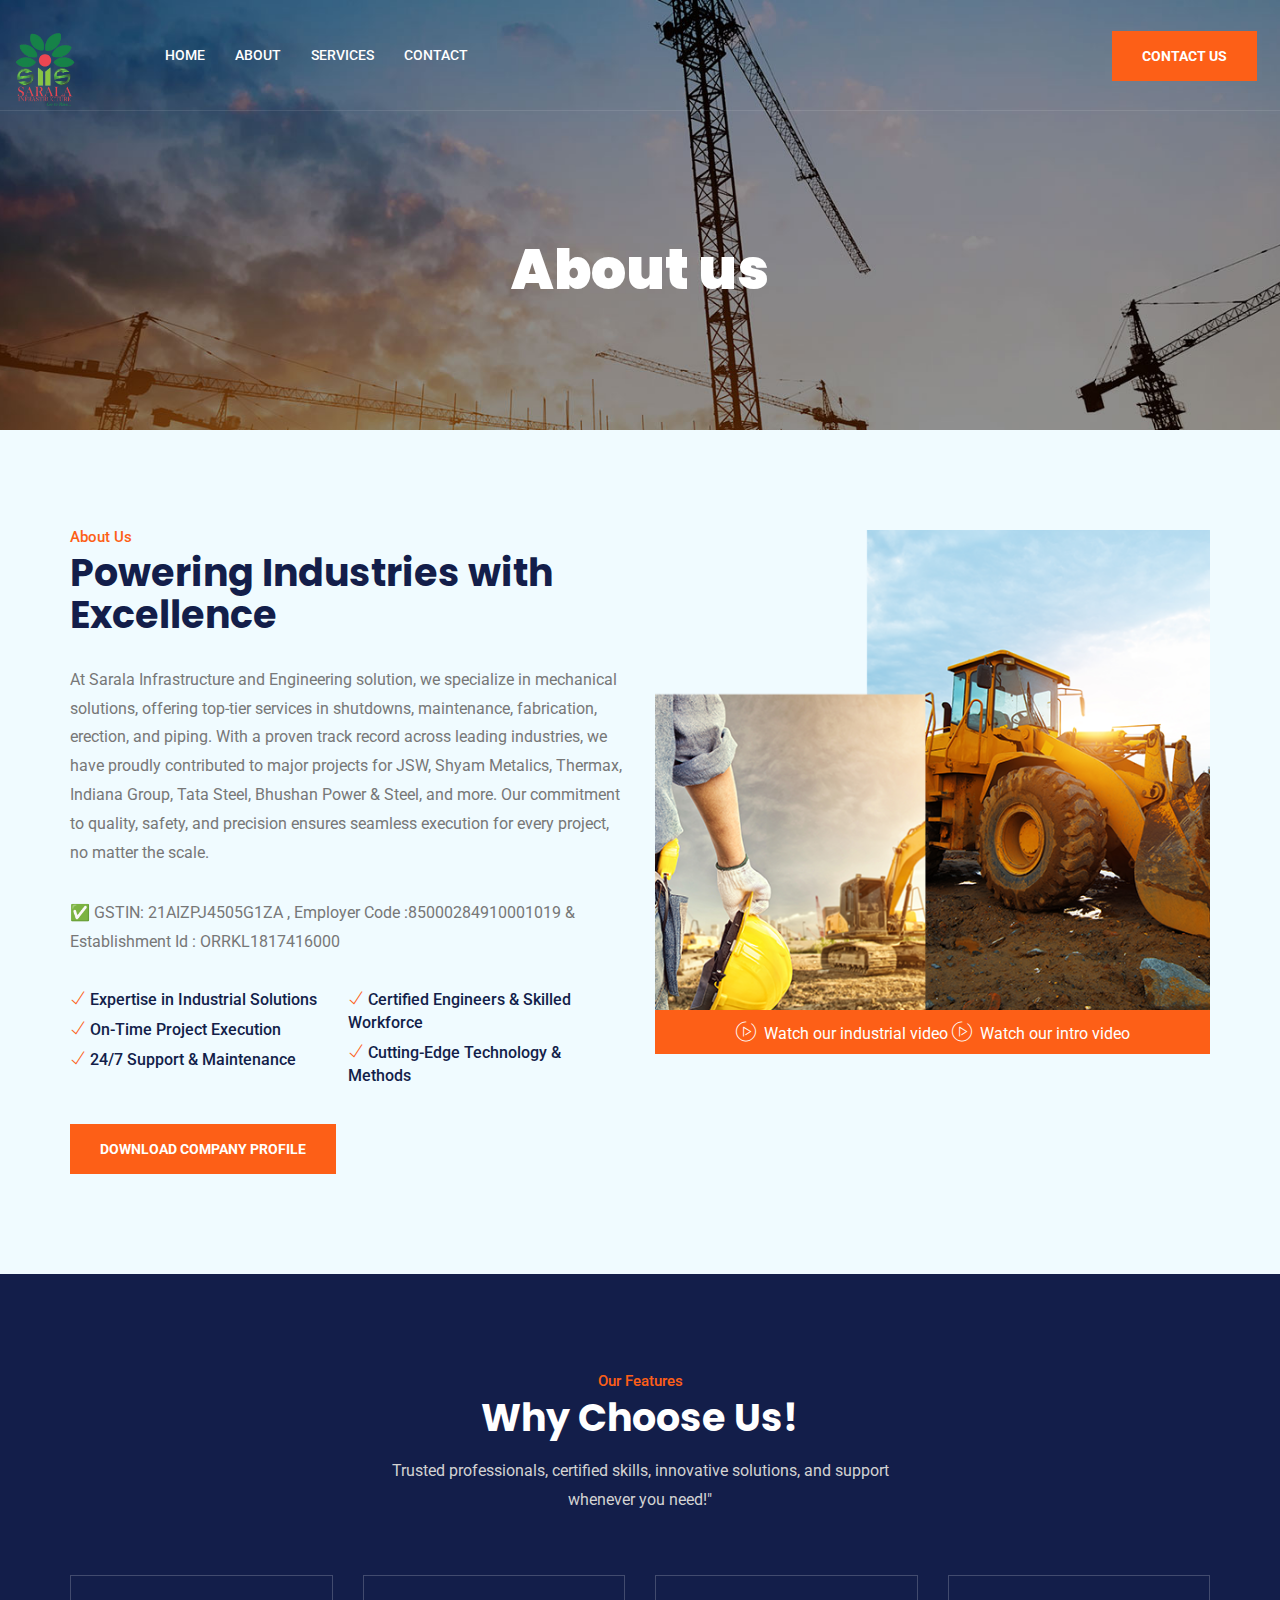
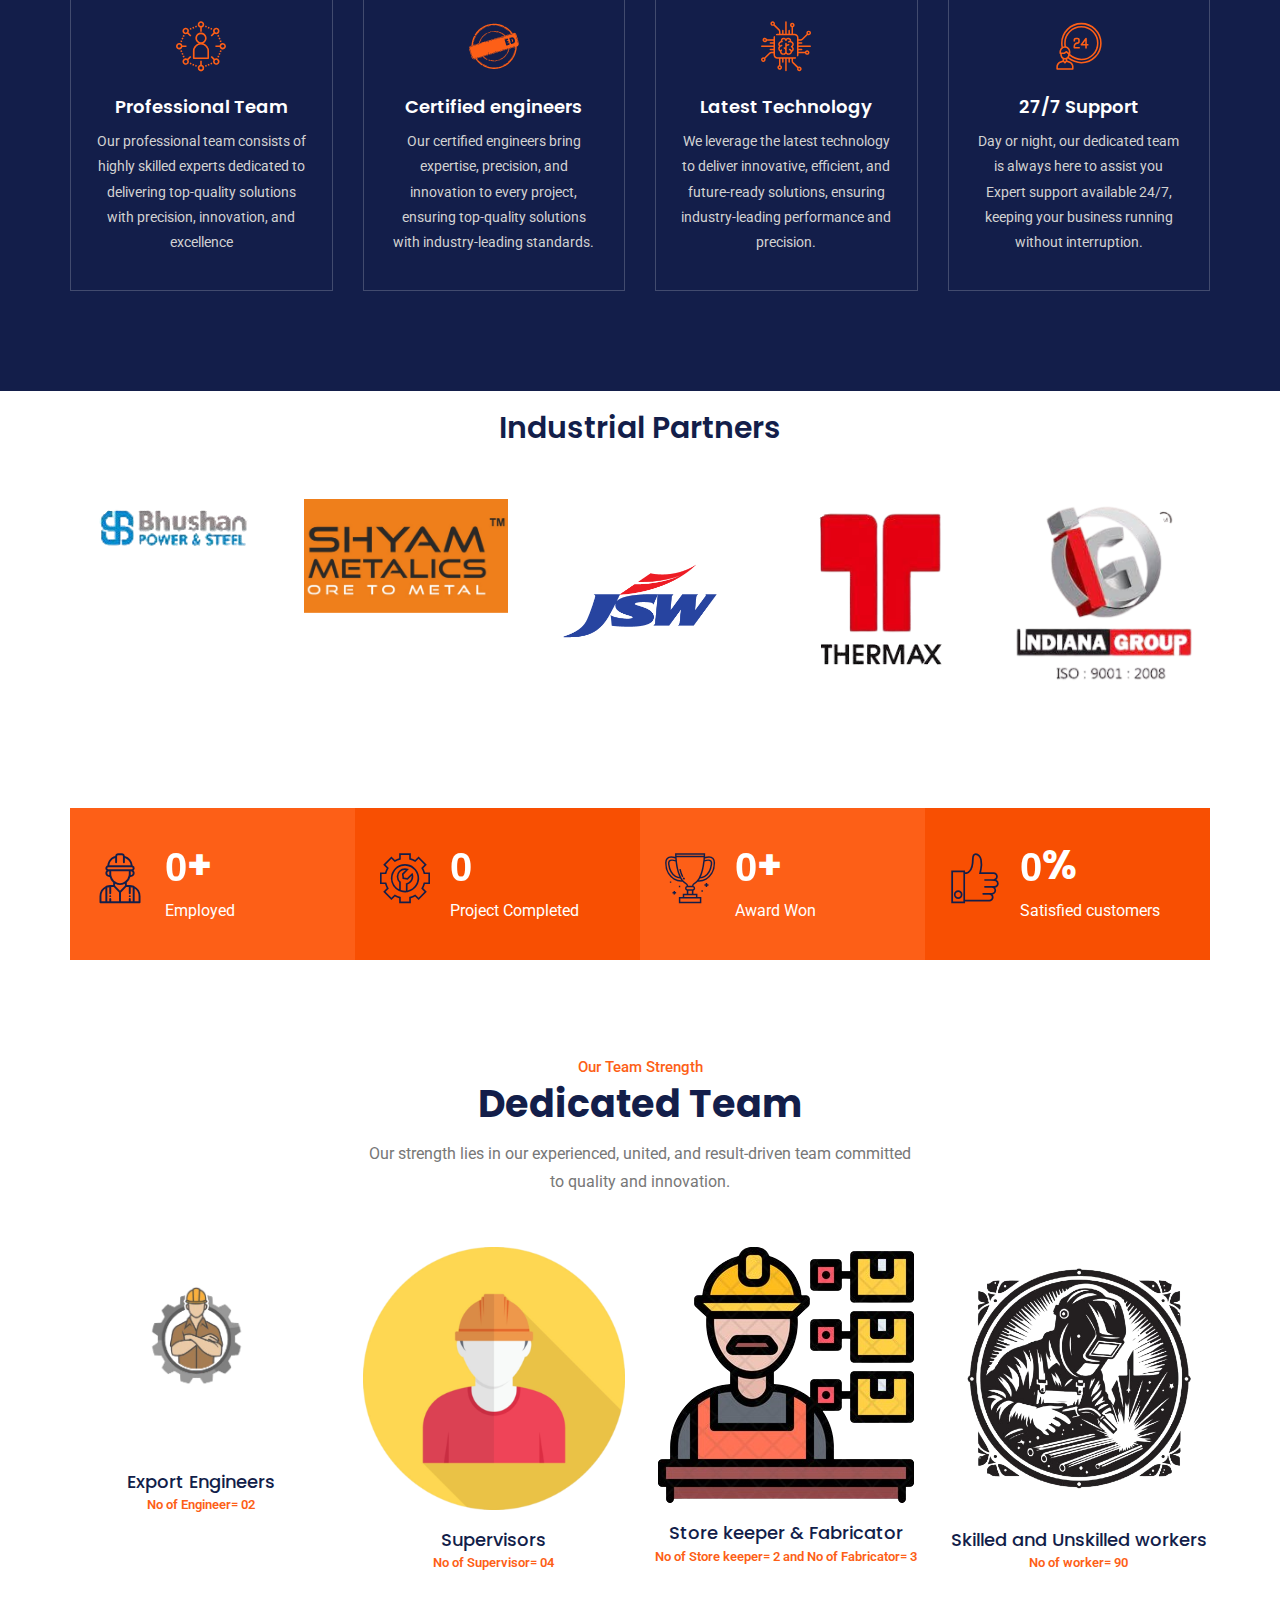
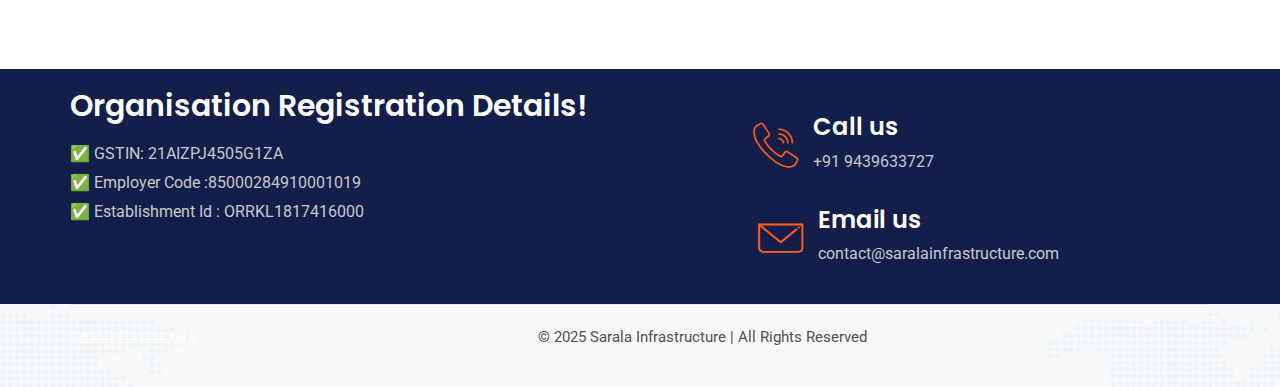
==== about.html @ 4541f968 "Initial commit" ====
<!DOCTYPE html>
<html lang="en">

<!-- dustech/about.html  13 Nov 2019 12:55:21 GMT -->
<head>
    <meta charset="utf-8">
    <meta http-equiv="X-UA-Compatible" content="IE=edge">
    <meta name="viewport" content="width=device-width, initial-scale=1">
    <meta name="author" content="irstheme">

    <title>SARALA INFRASTRUCTURE</title>
    <link rel="icon" type="image/png" href="favicon.png">
    
    <link href="assets/css/themify-icons.css" rel="stylesheet">
    <link href="assets/css/flaticon.css" rel="stylesheet">
    <link href="assets/css/bootstrap.min.css" rel="stylesheet">
    <link href="assets/css/animate.css" rel="stylesheet">
    <link href="assets/css/owl.carousel.css" rel="stylesheet">
    <link href="assets/css/owl.theme.css" rel="stylesheet">
    <link href="assets/css/slick.css" rel="stylesheet">
    <link href="assets/css/slick-theme.css" rel="stylesheet">
    <link href="assets/css/swiper.min.css" rel="stylesheet">
    <link href="assets/css/odometer-theme-default.css" rel="stylesheet">
    <link href="assets/css/owl.transitions.css" rel="stylesheet">
    <link href="assets/css/jquery.fancybox.css" rel="stylesheet">
    <link href="assets/css/style.css" rel="stylesheet">

    <!-- HTML5 shim and Respond.js for IE8 support of HTML5 elements and media queries -->
    <!--[if lt IE 9]>
    <script src="https://oss.maxcdn.com/html5shiv/3.7.3/html5shiv.min.js"></script>
    <script src="https://oss.maxcdn.com/respond/1.4.2/respond.min.js"></script>
    <![endif]-->

</head>

<body>

    <!-- start page-wrapper -->
    <div class="page-wrapper">

        <!-- start preloader -->
        <div class="preloader">
            <div class="loader">
                <div class="gear two">
                    <svg viewbox="0 0 100 100" fill="#131e4a">
                        <path d="M97.6,55.7V44.3l-13.6-2.9c-0.8-3.3-2.1-6.4-3.9-9.3l7.6-11.7l-8-8L67.9,20c-2.9-1.7-6-3.1-9.3-3.9L55.7,2.4H44.3l-2.9,13.6      c-3.3,0.8-6.4,2.1-9.3,3.9l-11.7-7.6l-8,8L20,32.1c-1.7,2.9-3.1,6-3.9,9.3L2.4,44.3v11.4l13.6,2.9c0.8,3.3,2.1,6.4,3.9,9.3      l-7.6,11.7l8,8L32.1,80c2.9,1.7,6,3.1,9.3,3.9l2.9,13.6h11.4l2.9-13.6c3.3-0.8,6.4-2.1,9.3-3.9l11.7,7.6l8-8L80,67.9      c1.7-2.9,3.1-6,3.9-9.3L97.6,55.7z M50,65.6c-8.7,0-15.6-7-15.6-15.6s7-15.6,15.6-15.6s15.6,7,15.6,15.6S58.7,65.6,50,65.6z"></path>
                    </svg>
                </div>
                <div class="gear three">
                    <svg viewbox="0 0 100 100" fill="#fd5f17">
                        <path d="M97.6,55.7V44.3l-13.6-2.9c-0.8-3.3-2.1-6.4-3.9-9.3l7.6-11.7l-8-8L67.9,20c-2.9-1.7-6-3.1-9.3-3.9L55.7,2.4H44.3l-2.9,13.6      c-3.3,0.8-6.4,2.1-9.3,3.9l-11.7-7.6l-8,8L20,32.1c-1.7,2.9-3.1,6-3.9,9.3L2.4,44.3v11.4l13.6,2.9c0.8,3.3,2.1,6.4,3.9,9.3      l-7.6,11.7l8,8L32.1,80c2.9,1.7,6,3.1,9.3,3.9l2.9,13.6h11.4l2.9-13.6c3.3-0.8,6.4-2.1,9.3-3.9l11.7,7.6l8-8L80,67.9      c1.7-2.9,3.1-6,3.9-9.3L97.6,55.7z M50,65.6c-8.7,0-15.6-7-15.6-15.6s7-15.6,15.6-15.6s15.6,7,15.6,15.6S58.7,65.6,50,65.6z"></path>
                    </svg>
                </div>
            </div>
        </div>
        <!-- end preloader -->

        <!-- Start header -->
        <header id="header" class="site-header header-style-1">
            <nav class="navigation navbar navbar-default">
                <div class="container-fluid">
                    <div class="navbar-header">
                        <button type="button" class="open-btn">
                            <span class="sr-only">Toggle navigation</span>
                            <span class="icon-bar"></span>
                            <span class="icon-bar"></span>
                            <span class="icon-bar"></span>
                        </button>
                        <a class="navbar-brand" href="index.html"><img src="assets/images/Logo_saralainfrastructure.png" alt></a>
                    </div>
                    <div id="navbar" class="navbar-collapse collapse navigation-holder">
                        <button class="close-navbar"><i class="ti-close"></i></button>
                        <ul class="nav navbar-nav">
                            <li class="menu-item-has-children">
                                <a href="index.html">Home</a>
                            </li>
                            <li><a href="about.html">About</a></li>
                            
                            <li class="menu-item-has-children">
                                <a href="#">Services</a>
                                <ul class="sub-menu">
                                    <li><a href="mechanical.html">Mechanical equipment work</a></li>
                                    <li><a href="febrication.html">Febrication</a></li>
                                    <li><a href="erection.html">Erection</a></li>
                                    <li><a href="piping.html">Piping</a></li>
                                </ul>
                            </li>
                            <!-- <li class="menu-item-has-children">
                                <a href="#">Projects</a>
                                <ul class="sub-menu">
                                    <li><a href="portfolio.html">Projects</a></li>
                                    <li><a href="portfolio-s2.html">Projects style 2</a></li>
                                    <li><a href="project-single.html">Project single</a></li>
                                </ul>
                            </li> -->
                            
                            <li><a href="contact.html">Contact</a></li>
                        </ul>
                    </div><!-- end of nav-collapse -->

                    <div class="search-contact">
                        <div class="header-search-area">
                            <div class="header-search-form">
                                
                            </div>
                            
                        </div>
                        <div class="contact">
                            
                            <a href="contact.html" class="theme-btn">Contact us</a>
                        </div>
                    </div>
                </div><!-- end of container -->
            </nav>
        </header>
        <!-- end of header -->


        <!-- start page-title -->
        <section class="page-title">
            <div class="container">
                <div class="row">
                    <div class="col col-xs-12">
                        <h2>About us</h2>
                    </div>
                </div> <!-- end row -->
            </div> <!-- end container -->
        </section>        
        <!-- end page-title -->



        <!-- start about-us-section -->
        <section class="about-us-section section-padding">
            <div class="container">
                <div class="row">
                    <div class="col col-md-6">
                        <div class="section-title">
                            <span>About us</span>
                            <h2>Powering Industries with Excellence</h2>
                        </div>
                        <div class="details">
                            <p>At Sarala Infrastructure and Engineering solution, we specialize in mechanical solutions, offering top-tier services in shutdowns, maintenance, fabrication, erection, and piping. With a proven track record across leading industries, we have proudly contributed to major projects for JSW, Shyam Metalics, Thermax, Indiana Group, Tata Steel, Bhushan Power & Steel, and more. Our commitment to quality, safety, and precision ensures seamless execution for every project, no matter the scale.</p>
                            <p> ✅	GSTIN: 21AIZPJ4505G1ZA
                                ,	Employer Code :85000284910001019 
                                & Establishment Id : ORRKL1817416000
                                </p>
                            <div class="clearfix">
                                <ul>
                                    <li><i class="ti-check"></i> Expertise in Industrial Solutions</li>
                                    <li><i class="ti-check"></i> On-Time Project Execution</li>
                                    <li><i class="ti-check"></i> 24/7 Support & Maintenance</li>
                                </ul>
                                <ul>
                                    <li><i class="ti-check"></i> Certified Engineers & Skilled Workforce</li>
                                    <li><i class="ti-check"></i> Cutting-Edge Technology & Methods</li>
                                </ul>
                            </div>
                            <div class="btns">
                                <a href="assets/files/SARALAINFRASTRUCTURE_PROFILE.zip" class="theme-btn" >Download Company Profile</a>
                                
                            </div>
                        </div>
                    </div>
                    <div class="col col-md-6">
                        <div class="right-col">
                            <div class="img-holder">
                                <img src="assets/images/about.png" alt>
                            </div>
                            <div class="video-holder">
                                <a href="https://www.youtube.com/embed/J07qfsPrCec?si=0R9AurSh1DDBNe86" class="hero-video-btn video-btn"  data-type="iframe" tabindex="0"><i class="fi flaticon-play-button"></i>Watch our industrial video</a>
                                <a href="https://www.youtube.com/embed/i6SweLbt9bA?si=vdPCFvDeLWxjLUj_" class="hero-video-btn video-btn"  data-type="iframe" tabindex="0"><i class="fi flaticon-play-button"></i>Watch our intro video</a>  
                            </div>
                        </div>
                    </div>
                </div>
            </div> <!-- end container -->
        </section>
        <!-- end about-us-section -->


        <!-- start why-choose-section -->
        <section class="why-choose-section section-padding">
            <div class="container">
                <div class="row">
                    <div class="col col-lg-6 col-lg-offset-3 col-md-8 col-md-offset-2">
                        <div class="section-title-s3">
                            <span>Our Features</span>
                            <h2>Why Choose Us!</h2>
                            <p>Trusted professionals, certified skills, innovative solutions, and support whenever you need!"</p>
                        </div>
                    </div>
                </div>
                <div class="row">
                    <div class="col col-xs-12">
                        <div class="why-choose-grids clearfix">
                            <div class="grid">
                                <i class="fi flaticon-network-1"></i>
                                <h3>Professional Team</h3>
                                <p>Our professional team consists of highly skilled experts dedicated to delivering top-quality solutions with precision, innovation, and excellence</p>
                            </div>
                            <div class="grid">
                                <i class="fi flaticon-circular-label-with-certified-stamp"></i>
                                <h3>Certified engineers</h3>
                                <p>Our certified engineers bring expertise, precision, and innovation to every project, ensuring top-quality solutions with industry-leading standards.</p>
                            </div>
                            <div class="grid">
                                <i class="fi flaticon-chip"></i>
                                <h3>Latest Technology</h3>
                                <p>We leverage the latest technology to deliver innovative, efficient, and future-ready solutions, ensuring industry-leading performance and precision.</p>
                            </div>
                            <div class="grid">
                                <i class="fi flaticon-24-hours"></i>
                                <h3>27/7 Support</h3>
                                <p>Day or night, our dedicated team is always here to assist you</p>
                                <p>Expert support available 24/7, keeping your business running without interruption.</p>
                            </div>
                        </div>
                    </div>
                </div>
            </div> <!-- end container -->
        </section>
        <!-- end why-choose-section -->


        <!-- start testimonials-section -->
        <!--Developer banshi removed as requirement-->
        <!-- end testimonials-section -->


        <!-- start featured-project-section -->
        <!--Developer banshi removed as not required for this client-->
        <!-- end featured-project-section -->


        <!-- start partners-section -->
        <section class="partners-section">
            <h2 class="partnername">Industrial Partners</h2>
            <div class="container">
                <div class="row">
                    <div class="col col-xs-12"> 
                        <div class="partner-grids partners-slider">
                            <div class="grid">
                                <img src="assets/images/partners/bhushan.png" alt>
                            </div>
                            <div class="grid">
                                <img src="assets/images/partners/syam.jpg" alt>
                            </div>
                            <div class="grid">
                                <img src="assets/images/partners/jsw.png" alt>
                            </div>
                            <div class="grid">
                                <img src="assets/images/partners/thermax2.png" alt>
                            </div>
                            <div class="grid">
                                <img src="assets/images/partners/indiana.png" alt>
                            </div>
                            <div class="grid">
                                <img src="assets/images/partners/tatasteel.png" alt>
                            </div>
                        </div>
                    </div>
                </div>
            </div> <!-- end container -->
        </section>
        <!-- end partners-section -->


        <!-- start fun-fact-section -->
        <section class="fun-fact-section">
            <div class="container">
                <div class="row">
                    <div class="col col-xs-12">
                        <div class="fun-fact-grids clearfix">
                            <div class="grid">
                                <div class="info">
                                    <i class="fi flaticon-worker"></i>
                                    <h3><span class="odometer" data-count="100">00</span>+</h3>
                                    <p>Employed</p>
                                </div>
                            </div>
                            <div class="grid">
                                <div class="info">
                                    <i class="fi flaticon-engineer"></i>
                                    <h3><span class="odometer" data-count="25">00</span></h3>
                                    <p>Project Completed</p>
                                </div>
                            </div>
                            <div class="grid">
                                <div class="info">
                                    <i class="fi flaticon-trophy"></i>
                                    <h3><span class="odometer" data-count="5">00</span>+</h3>
                                    <p>Award Won</p>
                                </div>
                            </div>
                            <div class="grid">
                                <div class="info">
                                    <i class="fi flaticon-like-1"></i>
                                    <h3><span class="odometer" data-count="100">00</span>%</h3>
                                    <p>Satisfied customers</p>
                                </div>
                            </div>
                        </div>
                    </div>
                </div>
            </div> <!-- end container -->
        </section>
        <!-- end fun-fact-section -->


        <!-- start team-section -->
        <section class="team-section section-padding">
            <div class="container">
                <div class="row">
                    <div class="col col-lg-6 col-lg-offset-3 col-md-8 col-md-offset-2">
                        <div class="section-title-s5">
                            <span>Our Team Strength</span>
                            <h2>Dedicated Team</h2>
                            <p>Our strength lies in our experienced, united, and result-driven team committed to quality and innovation.</p>
                        </div>
                    </div>
                </div>
                <div class="row">
                    <div class="col col-xs-12">
                        <div class="team-grids">
                            <div class="grid">
                                <div class="img-social">
                                    <div class="img-holder">
                                       <img src="assets/images/team/engineerlogo.png" alt>
                                        
                                    </div>
                                    
                                </div>
                                <div class="details">
                                    <h3>Export Engineers</h3>
                                    <span>No of Engineer= 02</span>
                                </div>
                            </div>
                            <div class="grid">
                                <div class="img-social">
                                    <div class="img-holder">
                                        <img src="assets/images/team/supervisorlogo.png" alt>
                                    </div>
                                    <div class="social">
                                        <ul>
                                            <li><a href="#"><i class="ti-facebook"></i></a></li>
                                            <li><a href="#"><i class="ti-twitter-alt"></i></a></li>
                                            <li><a href="#"><i class="ti-linkedin"></i></a></li>
                                            <li><a href="#"><i class="ti-pinterest"></i></a></li>
                                        </ul>
                                    </div>
                                </div>
                                <div class="details">
                                    <h3>Supervisors</h3>
                                    <span>No of Supervisor= 04</span>
                                </div>
                            </div>
                            <div class="grid">
                                <div class="img-social">
                                    <div class="img-holder">
                                        <img src="assets/images/team/storekeeperlogo.png" alt>
                                    </div>
                                    <div class="social">
                                        <ul>
                                            <li><a href="#"><i class="ti-facebook"></i></a></li>
                                            <li><a href="#"><i class="ti-twitter-alt"></i></a></li>
                                            <li><a href="#"><i class="ti-linkedin"></i></a></li>
                                            <li><a href="#"><i class="ti-pinterest"></i></a></li>
                                        </ul>
                                    </div>
                                </div>
                                <div class="details">
                                    <h3>Store keeper & Fabricator</h3>
                                    <span>No of Store keeper= 2 and No of Fabricator= 3</span>
                                    
                                </div>
                            </div>
                            <div class="grid">
                                <div class="img-social">
                                    <div class="img-holder">
                                        <img src="assets/images/team/fabricationlogo.png" alt>
                                    </div>
                                    <div class="social">
                                        <ul>
                                            <li><a href="#"><i class="ti-facebook"></i></a></li>
                                            <li><a href="#"><i class="ti-twitter-alt"></i></a></li>
                                            <li><a href="#"><i class="ti-linkedin"></i></a></li>
                                            <li><a href="#"><i class="ti-pinterest"></i></a></li>
                                        </ul>
                                    </div>
                                </div>
                                <div class="details">
                                    <h3>Skilled and Unskilled workers</h3>
                                    <span>No of worker= 90</span>
                                </div>
                            </div>
                        </div>
                    </div>
                </div>
            </div> <!-- end container -->
        </section>
        <!-- end team-section -->

        <!-- start cta-section -->
        <section class="cta-section">
            <div class="container">
                <div class="row">
                    <div class="col col-lg-6 col-md-6">
                        <div class="cta-text">
                            <h3>Organisation Registration Details!</h3>
                            <p>✅ GSTIN: 21AIZPJ4505G1ZA </p>
                               <p> ✅	Employer Code :85000284910001019</p>
                                <p>✅	Establishment Id : ORRKL1817416000
                                </p>
                        </div>
                    </div>
                    <div class="col col-lg-5 col-lg-offset-1 col-md-6">
                        <div class="contact-info">
                            <div>
                                <i class="fi flaticon-call"></i>
                                <h4>Call us</h4>
                                <p>+91 9439633727</p>
                            </div>
                            <div>
                                <i class="fi flaticon-contact"></i>
                                <h4>Email us</h4>
                                <p>contact@saralainfrastructure.com</p>
                            </div>
                        </div>
                    </div>
                </div>
            </div> <!-- end container -->
        </section>
        <!-- end cta-section -->


        <!-- start site-footer -->
        <footer class="site-footer">
            <!-- end container -->
            
            <div class="lower-footer">
                <div class="container">
                    <div class="row">
                        <div class="separator"></div>
                        <div class="col col-xs-12">
                            <p class="copyright"><a href="https://saralainfrastructure.com/">saralainfrastructure</a></p>
                            <div class="extra-link">
                                <ul>
                                    <p>© 2025 Sarala Infrastructure | All Rights Reserved</p>
                                </ul>
                            </div>
                        </div>
                    </div>
                </div>
            </div>
        </footer>
        <!-- end site-footer -->
    </div>
    <!-- end of page-wrapper -->



    <!-- All JavaScript files
    ================================================== -->
    <script src="assets/js/jquery.min.js"></script>
    <script src="assets/js/bootstrap.min.js"></script>

    <!-- Plugins for this template -->
    <script src="assets/js/jquery-plugin-collection.js"></script>

    <!-- Custom script for this template -->
    <script src="assets/js/script.js"></script>
</body>

<!-- dustech/about.html  13 Nov 2019 12:55:21 GMT -->
</html>
---- assets/css/themify-icons.css ----
@font-face {
	font-family: 'themify';
	src:url('../fonts/themify9f24.eot?-fvbane');
	src:url('../fonts/themifyd41d.eot?#iefix-fvbane') format('embedded-opentype'),
		url('../fonts/themify9f24.woff?-fvbane') format('woff'),
		url('../fonts/themify9f24.ttf?-fvbane') format('truetype'),
		url('../fonts/themify9f24.svg?-fvbane#themify') format('svg');
	font-weight: normal;
	font-style: normal;
}

[class^="ti-"], [class*=" ti-"] {
	font-family: 'themify';
	speak: none;
	font-style: normal;
	font-weight: normal;
	font-variant: normal;
	text-transform: none;
	line-height: 1;

	/* Better Font Rendering =========== */
	-webkit-font-smoothing: antialiased;
	-moz-osx-font-smoothing: grayscale;
}

.ti-wand:before {
	content: "\e600";
}
.ti-volume:before {
	content: "\e601";
}
.ti-user:before {
	content: "\e602";
}
.ti-unlock:before {
	content: "\e603";
}
.ti-unlink:before {
	content: "\e604";
}
.ti-trash:before {
	content: "\e605";
}
.ti-thought:before {
	content: "\e606";
}
.ti-target:before {
	content: "\e607";
}
.ti-tag:before {
	content: "\e608";
}
.ti-tablet:before {
	content: "\e609";
}
.ti-star:before {
	content: "\e60a";
}
.ti-spray:before {
	content: "\e60b";
}
.ti-signal:before {
	content: "\e60c";
}
.ti-shopping-cart:before {
	content: "\e60d";
}
.ti-shopping-cart-full:before {
	content: "\e60e";
}
.ti-settings:before {
	content: "\e60f";
}
.ti-search:before {
	content: "\e610";
}
.ti-zoom-in:before {
	content: "\e611";
}
.ti-zoom-out:before {
	content: "\e612";
}
.ti-cut:before {
	content: "\e613";
}
.ti-ruler:before {
	content: "\e614";
}
.ti-ruler-pencil:before {
	content: "\e615";
}
.ti-ruler-alt:before {
	content: "\e616";
}
.ti-bookmark:before {
	content: "\e617";
}
.ti-bookmark-alt:before {
	content: "\e618";
}
.ti-reload:before {
	content: "\e619";
}
.ti-plus:before {
	content: "\e61a";
}
.ti-pin:before {
	content: "\e61b";
}
.ti-pencil:before {
	content: "\e61c";
}
.ti-pencil-alt:before {
	content: "\e61d";
}
.ti-paint-roller:before {
	content: "\e61e";
}
.ti-paint-bucket:before {
	content: "\e61f";
}
.ti-na:before {
	content: "\e620";
}
.ti-mobile:before {
	content: "\e621";
}
.ti-minus:before {
	content: "\e622";
}
.ti-medall:before {
	content: "\e623";
}
.ti-medall-alt:before {
	content: "\e624";
}
.ti-marker:before {
	content: "\e625";
}
.ti-marker-alt:before {
	content: "\e626";
}
.ti-arrow-up:before {
	content: "\e627";
}
.ti-arrow-right:before {
	content: "\e628";
}
.ti-arrow-left:before {
	content: "\e629";
}
.ti-arrow-down:before {
	content: "\e62a";
}
.ti-lock:before {
	content: "\e62b";
}
.ti-location-arrow:before {
	content: "\e62c";
}
.ti-link:before {
	content: "\e62d";
}
.ti-layout:before {
	content: "\e62e";
}
.ti-layers:before {
	content: "\e62f";
}
.ti-layers-alt:before {
	content: "\e630";
}
.ti-key:before {
	content: "\e631";
}
.ti-import:before {
	content: "\e632";
}
.ti-image:before {
	content: "\e633";
}
.ti-heart:before {
	content: "\e634";
}
.ti-heart-broken:before {
	content: "\e635";
}
.ti-hand-stop:before {
	content: "\e636";
}
.ti-hand-open:before {
	content: "\e637";
}
.ti-hand-drag:before {
	content: "\e638";
}
.ti-folder:before {
	content: "\e639";
}
.ti-flag:before {
	content: "\e63a";
}
.ti-flag-alt:before {
	content: "\e63b";
}
.ti-flag-alt-2:before {
	content: "\e63c";
}
.ti-eye:before {
	content: "\e63d";
}
.ti-export:before {
	content: "\e63e";
}
.ti-exchange-vertical:before {
	content: "\e63f";
}
.ti-desktop:before {
	content: "\e640";
}
.ti-cup:before {
	content: "\e641";
}
.ti-crown:before {
	content: "\e642";
}
.ti-comments:before {
	content: "\e643";
}
.ti-comment:before {
	content: "\e644";
}
.ti-comment-alt:before {
	content: "\e645";
}
.ti-close:before {
	content: "\e646";
}
.ti-clip:before {
	content: "\e647";
}
.ti-angle-up:before {
	content: "\e648";
}
.ti-angle-right:before {
	content: "\e649";
}
.ti-angle-left:before {
	content: "\e64a";
}
.ti-angle-down:before {
	content: "\e64b";
}
.ti-check:before {
	content: "\e64c";
}
.ti-check-box:before {
	content: "\e64d";
}
.ti-camera:before {
	content: "\e64e";
}
.ti-announcement:before {
	content: "\e64f";
}
.ti-brush:before {
	content: "\e650";
}
.ti-briefcase:before {
	content: "\e651";
}
.ti-bolt:before {
	content: "\e652";
}
.ti-bolt-alt:before {
	content: "\e653";
}
.ti-blackboard:before {
	content: "\e654";
}
.ti-bag:before {
	content: "\e655";
}
.ti-move:before {
	content: "\e656";
}
.ti-arrows-vertical:before {
	content: "\e657";
}
.ti-arrows-horizontal:before {
	content: "\e658";
}
.ti-fullscreen:before {
	content: "\e659";
}
.ti-arrow-top-right:before {
	content: "\e65a";
}
.ti-arrow-top-left:before {
	content: "\e65b";
}
.ti-arrow-circle-up:before {
	content: "\e65c";
}
.ti-arrow-circle-right:before {
	content: "\e65d";
}
.ti-arrow-circle-left:before {
	content: "\e65e";
}
.ti-arrow-circle-down:before {
	content: "\e65f";
}
.ti-angle-double-up:before {
	content: "\e660";
}
.ti-angle-double-right:before {
	content: "\e661";
}
.ti-angle-double-left:before {
	content: "\e662";
}
.ti-angle-double-down:before {
	content: "\e663";
}
.ti-zip:before {
	content: "\e664";
}
.ti-world:before {
	content: "\e665";
}
.ti-wheelchair:before {
	content: "\e666";
}
.ti-view-list:before {
	content: "\e667";
}
.ti-view-list-alt:before {
	content: "\e668";
}
.ti-view-grid:before {
	content: "\e669";
}
.ti-uppercase:before {
	content: "\e66a";
}
.ti-upload:before {
	content: "\e66b";
}
.ti-underline:before {
	content: "\e66c";
}
.ti-truck:before {
	content: "\e66d";
}
.ti-timer:before {
	content: "\e66e";
}
.ti-ticket:before {
	content: "\e66f";
}
.ti-thumb-up:before {
	content: "\e670";
}
.ti-thumb-down:before {
	content: "\e671";
}
.ti-text:before {
	content: "\e672";
}
.ti-stats-up:before {
	content: "\e673";
}
.ti-stats-down:before {
	content: "\e674";
}
.ti-split-v:before {
	content: "\e675";
}
.ti-split-h:before {
	content: "\e676";
}
.ti-smallcap:before {
	content: "\e677";
}
.ti-shine:before {
	content: "\e678";
}
.ti-shift-right:before {
	content: "\e679";
}
.ti-shift-left:before {
	content: "\e67a";
}
.ti-shield:before {
	content: "\e67b";
}
.ti-notepad:before {
	content: "\e67c";
}
.ti-server:before {
	content: "\e67d";
}
.ti-quote-right:before {
	content: "\e67e";
}
.ti-quote-left:before {
	content: "\e67f";
}
.ti-pulse:before {
	content: "\e680";
}
.ti-printer:before {
	content: "\e681";
}
.ti-power-off:before {
	content: "\e682";
}
.ti-plug:before {
	content: "\e683";
}
.ti-pie-chart:before {
	content: "\e684";
}
.ti-paragraph:before {
	content: "\e685";
}
.ti-panel:before {
	content: "\e686";
}
.ti-package:before {
	content: "\e687";
}
.ti-music:before {
	content: "\e688";
}
.ti-music-alt:before {
	content: "\e689";
}
.ti-mouse:before {
	content: "\e68a";
}
.ti-mouse-alt:before {
	content: "\e68b";
}
.ti-money:before {
	content: "\e68c";
}
.ti-microphone:before {
	content: "\e68d";
}
.ti-menu:before {
	content: "\e68e";
}
.ti-menu-alt:before {
	content: "\e68f";
}
.ti-map:before {
	content: "\e690";
}
.ti-map-alt:before {
	content: "\e691";
}
.ti-loop:before {
	content: "\e692";
}
.ti-location-pin:before {
	content: "\e693";
}
.ti-list:before {
	content: "\e694";
}
.ti-light-bulb:before {
	content: "\e695";
}
.ti-Italic:before {
	content: "\e696";
}
.ti-info:before {
	content: "\e697";
}
.ti-infinite:before {
	content: "\e698";
}
.ti-id-badge:before {
	content: "\e699";
}
.ti-hummer:before {
	content: "\e69a";
}
.ti-home:before {
	content: "\e69b";
}
.ti-help:before {
	content: "\e69c";
}
.ti-headphone:before {
	content: "\e69d";
}
.ti-harddrives:before {
	content: "\e69e";
}
.ti-harddrive:before {
	content: "\e69f";
}
.ti-gift:before {
	content: "\e6a0";
}
.ti-game:before {
	content: "\e6a1";
}
.ti-filter:before {
	content: "\e6a2";
}
.ti-files:before {
	content: "\e6a3";
}
.ti-file:before {
	content: "\e6a4";
}
.ti-eraser:before {
	content: "\e6a5";
}
.ti-envelope:before {
	content: "\e6a6";
}
.ti-download:before {
	content: "\e6a7";
}
.ti-direction:before {
	content: "\e6a8";
}
.ti-direction-alt:before {
	content: "\e6a9";
}
.ti-dashboard:before {
	content: "\e6aa";
}
.ti-control-stop:before {
	content: "\e6ab";
}
.ti-control-shuffle:before {
	content: "\e6ac";
}
.ti-control-play:before {
	content: "\e6ad";
}
.ti-control-pause:before {
	content: "\e6ae";
}
.ti-control-forward:before {
	content: "\e6af";
}
.ti-control-backward:before {
	content: "\e6b0";
}
.ti-cloud:before {
	content: "\e6b1";
}
.ti-cloud-up:before {
	content: "\e6b2";
}
.ti-cloud-down:before {
	content: "\e6b3";
}
.ti-clipboard:before {
	content: "\e6b4";
}
.ti-car:before {
	content: "\e6b5";
}
.ti-calendar:before {
	content: "\e6b6";
}
.ti-book:before {
	content: "\e6b7";
}
.ti-bell:before {
	content: "\e6b8";
}
.ti-basketball:before {
	content: "\e6b9";
}
.ti-bar-chart:before {
	content: "\e6ba";
}
.ti-bar-chart-alt:before {
	content: "\e6bb";
}
.ti-back-right:before {
	content: "\e6bc";
}
.ti-back-left:before {
	content: "\e6bd";
}
.ti-arrows-corner:before {
	content: "\e6be";
}
.ti-archive:before {
	content: "\e6bf";
}
.ti-anchor:before {
	content: "\e6c0";
}
.ti-align-right:before {
	content: "\e6c1";
}
.ti-align-left:before {
	content: "\e6c2";
}
.ti-align-justify:before {
	content: "\e6c3";
}
.ti-align-center:before {
	content: "\e6c4";
}
.ti-alert:before {
	content: "\e6c5";
}
.ti-alarm-clock:before {
	content: "\e6c6";
}
.ti-agenda:before {
	content: "\e6c7";
}
.ti-write:before {
	content: "\e6c8";
}
.ti-window:before {
	content: "\e6c9";
}
.ti-widgetized:before {
	content: "\e6ca";
}
.ti-widget:before {
	content: "\e6cb";
}
.ti-widget-alt:before {
	content: "\e6cc";
}
.ti-wallet:before {
	content: "\e6cd";
}
.ti-video-clapper:before {
	content: "\e6ce";
}
.ti-video-camera:before {
	content: "\e6cf";
}
.ti-vector:before {
	content: "\e6d0";
}
.ti-themify-logo:before {
	content: "\e6d1";
}
.ti-themify-favicon:before {
	content: "\e6d2";
}
.ti-themify-favicon-alt:before {
	content: "\e6d3";
}
.ti-support:before {
	content: "\e6d4";
}
.ti-stamp:before {
	content: "\e6d5";
}
.ti-split-v-alt:before {
	content: "\e6d6";
}
.ti-slice:before {
	content: "\e6d7";
}
.ti-shortcode:before {
	content: "\e6d8";
}
.ti-shift-right-alt:before {
	content: "\e6d9";
}
.ti-shift-left-alt:before {
	content: "\e6da";
}
.ti-ruler-alt-2:before {
	content: "\e6db";
}
.ti-receipt:before {
	content: "\e6dc";
}
.ti-pin2:before {
	content: "\e6dd";
}
.ti-pin-alt:before {
	content: "\e6de";
}
.ti-pencil-alt2:before {
	content: "\e6df";
}
.ti-palette:before {
	content: "\e6e0";
}
.ti-more:before {
	content: "\e6e1";
}
.ti-more-alt:before {
	content: "\e6e2";
}
.ti-microphone-alt:before {
	content: "\e6e3";
}
.ti-magnet:before {
	content: "\e6e4";
}
.ti-line-double:before {
	content: "\e6e5";
}
.ti-line-dotted:before {
	content: "\e6e6";
}
.ti-line-dashed:before {
	content: "\e6e7";
}
.ti-layout-width-full:before {
	content: "\e6e8";
}
.ti-layout-width-default:before {
	content: "\e6e9";
}
.ti-layout-width-default-alt:before {
	content: "\e6ea";
}
.ti-layout-tab:before {
	content: "\e6eb";
}
.ti-layout-tab-window:before {
	content: "\e6ec";
}
.ti-layout-tab-v:before {
	content: "\e6ed";
}
.ti-layout-tab-min:before {
	content: "\e6ee";
}
.ti-layout-slider:before {
	content: "\e6ef";
}
.ti-layout-slider-alt:before {
	content: "\e6f0";
}
.ti-layout-sidebar-right:before {
	content: "\e6f1";
}
.ti-layout-sidebar-none:before {
	content: "\e6f2";
}
.ti-layout-sidebar-left:before {
	content: "\e6f3";
}
.ti-layout-placeholder:before {
	content: "\e6f4";
}
.ti-layout-menu:before {
	content: "\e6f5";
}
.ti-layout-menu-v:before {
	content: "\e6f6";
}
.ti-layout-menu-separated:before {
	content: "\e6f7";
}
.ti-layout-menu-full:before {
	content: "\e6f8";
}
.ti-layout-media-right-alt:before {
	content: "\e6f9";
}
.ti-layout-media-right:before {
	content: "\e6fa";
}
.ti-layout-media-overlay:before {
	content: "\e6fb";
}
.ti-layout-media-overlay-alt:before {
	content: "\e6fc";
}
.ti-layout-media-overlay-alt-2:before {
	content: "\e6fd";
}
.ti-layout-media-left-alt:before {
	content: "\e6fe";
}
.ti-layout-media-left:before {
	content: "\e6ff";
}
.ti-layout-media-center-alt:before {
	content: "\e700";
}
.ti-layout-media-center:before {
	content: "\e701";
}
.ti-layout-list-thumb:before {
	content: "\e702";
}
.ti-layout-list-thumb-alt:before {
	content: "\e703";
}
.ti-layout-list-post:before {
	content: "\e704";
}
.ti-layout-list-large-image:before {
	content: "\e705";
}
.ti-layout-line-solid:before {
	content: "\e706";
}
.ti-layout-grid4:before {
	content: "\e707";
}
.ti-layout-grid3:before {
	content: "\e708";
}
.ti-layout-grid2:before {
	content: "\e709";
}
.ti-layout-grid2-thumb:before {
	content: "\e70a";
}
.ti-layout-cta-right:before {
	content: "\e70b";
}
.ti-layout-cta-left:before {
	content: "\e70c";
}
.ti-layout-cta-center:before {
	content: "\e70d";
}
.ti-layout-cta-btn-right:before {
	content: "\e70e";
}
.ti-layout-cta-btn-left:before {
	content: "\e70f";
}
.ti-layout-column4:before {
	content: "\e710";
}
.ti-layout-column3:before {
	content: "\e711";
}
.ti-layout-column2:before {
	content: "\e712";
}
.ti-layout-accordion-separated:before {
	content: "\e713";
}
.ti-layout-accordion-merged:before {
	content: "\e714";
}
.ti-layout-accordion-list:before {
	content: "\e715";
}
.ti-ink-pen:before {
	content: "\e716";
}
.ti-info-alt:before {
	content: "\e717";
}
.ti-help-alt:before {
	content: "\e718";
}
.ti-headphone-alt:before {
	content: "\e719";
}
.ti-hand-point-up:before {
	content: "\e71a";
}
.ti-hand-point-right:before {
	content: "\e71b";
}
.ti-hand-point-left:before {
	content: "\e71c";
}
.ti-hand-point-down:before {
	content: "\e71d";
}
.ti-gallery:before {
	content: "\e71e";
}
.ti-face-smile:before {
	content: "\e71f";
}
.ti-face-sad:before {
	content: "\e720";
}
.ti-credit-card:before {
	content: "\e721";
}
.ti-control-skip-forward:before {
	content: "\e722";
}
.ti-control-skip-backward:before {
	content: "\e723";
}
.ti-control-record:before {
	content: "\e724";
}
.ti-control-eject:before {
	content: "\e725";
}
.ti-comments-smiley:before {
	content: "\e726";
}
.ti-brush-alt:before {
	content: "\e727";
}
.ti-youtube:before {
	content: "\e728";
}
.ti-vimeo:before {
	content: "\e729";
}
.ti-twitter:before {
	content: "\e72a";
}
.ti-time:before {
	content: "\e72b";
}
.ti-tumblr:before {
	content: "\e72c";
}
.ti-skype:before {
	content: "\e72d";
}
.ti-share:before {
	content: "\e72e";
}
.ti-share-alt:before {
	content: "\e72f";
}
.ti-rocket:before {
	content: "\e730";
}
.ti-pinterest:before {
	content: "\e731";
}
.ti-new-window:before {
	content: "\e732";
}
.ti-microsoft:before {
	content: "\e733";
}
.ti-list-ol:before {
	content: "\e734";
}
.ti-linkedin:before {
	content: "\e735";
}
.ti-layout-sidebar-2:before {
	content: "\e736";
}
.ti-layout-grid4-alt:before {
	content: "\e737";
}
.ti-layout-grid3-alt:before {
	content: "\e738";
}
.ti-layout-grid2-alt:before {
	content: "\e739";
}
.ti-layout-column4-alt:before {
	content: "\e73a";
}
.ti-layout-column3-alt:before {
	content: "\e73b";
}
.ti-layout-column2-alt:before {
	content: "\e73c";
}
.ti-instagram:before {
	content: "\e73d";
}
.ti-google:before {
	content: "\e73e";
}
.ti-github:before {
	content: "\e73f";
}
.ti-flickr:before {
	content: "\e740";
}
.ti-facebook:before {
	content: "\e741";
}
.ti-dropbox:before {
	content: "\e742";
}
.ti-dribbble:before {
	content: "\e743";
}
.ti-apple:before {
	content: "\e744";
}
.ti-android:before {
	content: "\e745";
}
.ti-save:before {
	content: "\e746";
}
.ti-save-alt:before {
	content: "\e747";
}
.ti-yahoo:before {
	content: "\e748";
}
.ti-wordpress:before {
	content: "\e749";
}
.ti-vimeo-alt:before {
	content: "\e74a";
}
.ti-twitter-alt:before {
	content: "\e74b";
}
.ti-tumblr-alt:before {
	content: "\e74c";
}
.ti-trello:before {
	content: "\e74d";
}
.ti-stack-overflow:before {
	content: "\e74e";
}
.ti-soundcloud:before {
	content: "\e74f";
}
.ti-sharethis:before {
	content: "\e750";
}
.ti-sharethis-alt:before {
	content: "\e751";
}
.ti-reddit:before {
	content: "\e752";
}
.ti-pinterest-alt:before {
	content: "\e753";
}
.ti-microsoft-alt:before {
	content: "\e754";
}
.ti-linux:before {
	content: "\e755";
}
.ti-jsfiddle:before {
	content: "\e756";
}
.ti-joomla:before {
	content: "\e757";
}
.ti-html5:before {
	content: "\e758";
}
.ti-flickr-alt:before {
	content: "\e759";
}
.ti-email:before {
	content: "\e75a";
}
.ti-drupal:before {
	content: "\e75b";
}
.ti-dropbox-alt:before {
	content: "\e75c";
}
.ti-css3:before {
	content: "\e75d";
}
.ti-rss:before {
	content: "\e75e";
}
.ti-rss-alt:before {
	content: "\e75f";
}
---- assets/css/flaticon.css ----
/*
  	Flaticon icon font: Flaticon
  	Creation date: 03/11/2019 03:38
  	*/

@font-face {
  font-family: "Flaticon";
  src: url("../fonts/Flaticon.eot");
  src: url("../fonts/Flaticond41d.eot?#iefix") format("embedded-opentype"),
       url("../fonts/Flaticon.woff2") format("woff2"),
       url("../fonts/Flaticon.woff") format("woff"),
       url("../fonts/Flaticon.ttf") format("truetype"),
       url("../fonts/Flaticon.svg#Flaticon") format("svg");
  font-weight: normal;
  font-style: normal;
}

@media screen and (-webkit-min-device-pixel-ratio:0) {
  @font-face {
    font-family: "Flaticon";
    src: url("../fonts/Flaticon.svg#Flaticon") format("svg");
  }
}

[class^="flaticon-"]:before, [class*=" flaticon-"]:before,
[class^="flaticon-"]:after, [class*=" flaticon-"]:after {   
  font-family: Flaticon;
        font-size: 20px;
font-style: normal;
margin-left: 20px;
}

.flaticon-play-button:before { content: "\f100"; }
.flaticon-play-button-1:before { content: "\f101"; }
.flaticon-play-button-2:before { content: "\f102"; }
.flaticon-back:before { content: "\f103"; }
.flaticon-next:before { content: "\f104"; }
.flaticon-right-quote:before { content: "\f105"; }
.flaticon-left-quote:before { content: "\f106"; }
.flaticon-triangle:before { content: "\f107"; }
.flaticon-play-button-3:before { content: "\f108"; }
.flaticon-quote:before { content: "\f109"; }
.flaticon-phone-call:before { content: "\f10a"; }
.flaticon-call:before { content: "\f10b"; }
.flaticon-contact:before { content: "\f10c"; }
.flaticon-clock:before { content: "\f10d"; }
.flaticon-fast:before { content: "\f10e"; }
.flaticon-star:before { content: "\f10f"; }
.flaticon-trophy:before { content: "\f110"; }
.flaticon-time-management:before { content: "\f111"; }
.flaticon-motivation:before { content: "\f112"; }
.flaticon-leadership:before { content: "\f113"; }
.flaticon-network:before { content: "\f114"; }
.flaticon-network-1:before { content: "\f115"; }
.flaticon-vegan:before { content: "\f116"; }
.flaticon-circular-label-with-certified-stamp:before { content: "\f117"; }
.flaticon-chip:before { content: "\f118"; }
.flaticon-battery:before { content: "\f119"; }
.flaticon-24-hours-support:before { content: "\f11a"; }
.flaticon-24-hours:before { content: "\f11b"; }
.flaticon-worker:before { content: "\f11c"; }
.flaticon-engineer:before { content: "\f11d"; }
.flaticon-helmet:before { content: "\f11e"; }
.flaticon-like:before { content: "\f11f"; }
.flaticon-like-1:before { content: "\f120"; }
.flaticon-trophy-1:before { content: "\f121"; }
.flaticon-trophy-2:before { content: "\f122"; }
.flaticon-gear:before { content: "\f123"; }
.flaticon-expansion:before { content: "\f124"; }
.flaticon-oil:before { content: "\f125"; }
.flaticon-pharmacy:before { content: "\f126"; }
.flaticon-paint-palette:before { content: "\f127"; }
.flaticon-solar-energy:before { content: "\f128"; }
---- assets/css/odometer-theme-default.css ----
.odometer.odometer-auto-theme, .odometer.odometer-theme-default {
  display: inline-block;
  vertical-align: middle;
  *vertical-align: auto;
  *zoom: 1;
  *display: inline;
  position: relative;
}
.odometer.odometer-auto-theme .odometer-digit, .odometer.odometer-theme-default .odometer-digit {
  display: inline-block;
  vertical-align: middle;
  *vertical-align: auto;
  *zoom: 1;
  *display: inline;
  position: relative;
}
.odometer.odometer-auto-theme .odometer-digit .odometer-digit-spacer, .odometer.odometer-theme-default .odometer-digit .odometer-digit-spacer {
  display: inline-block;
  vertical-align: middle;
  *vertical-align: auto;
  *zoom: 1;
  *display: inline;
  visibility: hidden;
}
.odometer.odometer-auto-theme .odometer-digit .odometer-digit-inner, .odometer.odometer-theme-default .odometer-digit .odometer-digit-inner {
  text-align: left;
  display: block;
  position: absolute;
  top: 0;
  left: 0;
  right: 0;
  bottom: 0;
  overflow: hidden;
}
.odometer.odometer-auto-theme .odometer-digit .odometer-ribbon, .odometer.odometer-theme-default .odometer-digit .odometer-ribbon {
  display: block;
}
.odometer.odometer-auto-theme .odometer-digit .odometer-ribbon-inner, .odometer.odometer-theme-default .odometer-digit .odometer-ribbon-inner {
  display: block;
  -webkit-backface-visibility: hidden;
}
.odometer.odometer-auto-theme .odometer-digit .odometer-value, .odometer.odometer-theme-default .odometer-digit .odometer-value {
  display: block;
  -webkit-transform: translateZ(0);
}
.odometer.odometer-auto-theme .odometer-digit .odometer-value.odometer-last-value, .odometer.odometer-theme-default .odometer-digit .odometer-value.odometer-last-value {
  position: absolute;
}
.odometer.odometer-auto-theme.odometer-animating-up .odometer-ribbon-inner, .odometer.odometer-theme-default.odometer-animating-up .odometer-ribbon-inner {
  -webkit-transition: -webkit-transform 2s;
  -moz-transition: -moz-transform 2s;
  -ms-transition: -ms-transform 2s;
  -o-transition: -o-transform 2s;
  transition: transform 2s;
}
.odometer.odometer-auto-theme.odometer-animating-up.odometer-animating .odometer-ribbon-inner, .odometer.odometer-theme-default.odometer-animating-up.odometer-animating .odometer-ribbon-inner {
  -webkit-transform: translateY(-100%);
  -moz-transform: translateY(-100%);
  -ms-transform: translateY(-100%);
  -o-transform: translateY(-100%);
  transform: translateY(-100%);
}
.odometer.odometer-auto-theme.odometer-animating-down .odometer-ribbon-inner, .odometer.odometer-theme-default.odometer-animating-down .odometer-ribbon-inner {
  -webkit-transform: translateY(-100%);
  -moz-transform: translateY(-100%);
  -ms-transform: translateY(-100%);
  -o-transform: translateY(-100%);
  transform: translateY(-100%);
}
.odometer.odometer-auto-theme.odometer-animating-down.odometer-animating .odometer-ribbon-inner, .odometer.odometer-theme-default.odometer-animating-down.odometer-animating .odometer-ribbon-inner {
  -webkit-transition: -webkit-transform 2s;
  -moz-transition: -moz-transform 2s;
  -ms-transition: -ms-transform 2s;
  -o-transition: -o-transform 2s;
  transition: transform 2s;
  -webkit-transform: translateY(0);
  -moz-transform: translateY(0);
  -ms-transform: translateY(0);
  -o-transform: translateY(0);
  transform: translateY(0);
}

.odometer.odometer-auto-theme, .odometer.odometer-theme-default {
  font-family: "Helvetica Neue", sans-serif;
  line-height: 1.1em;
}
.odometer.odometer-auto-theme .odometer-value, .odometer.odometer-theme-default .odometer-value {
  text-align: center;
}
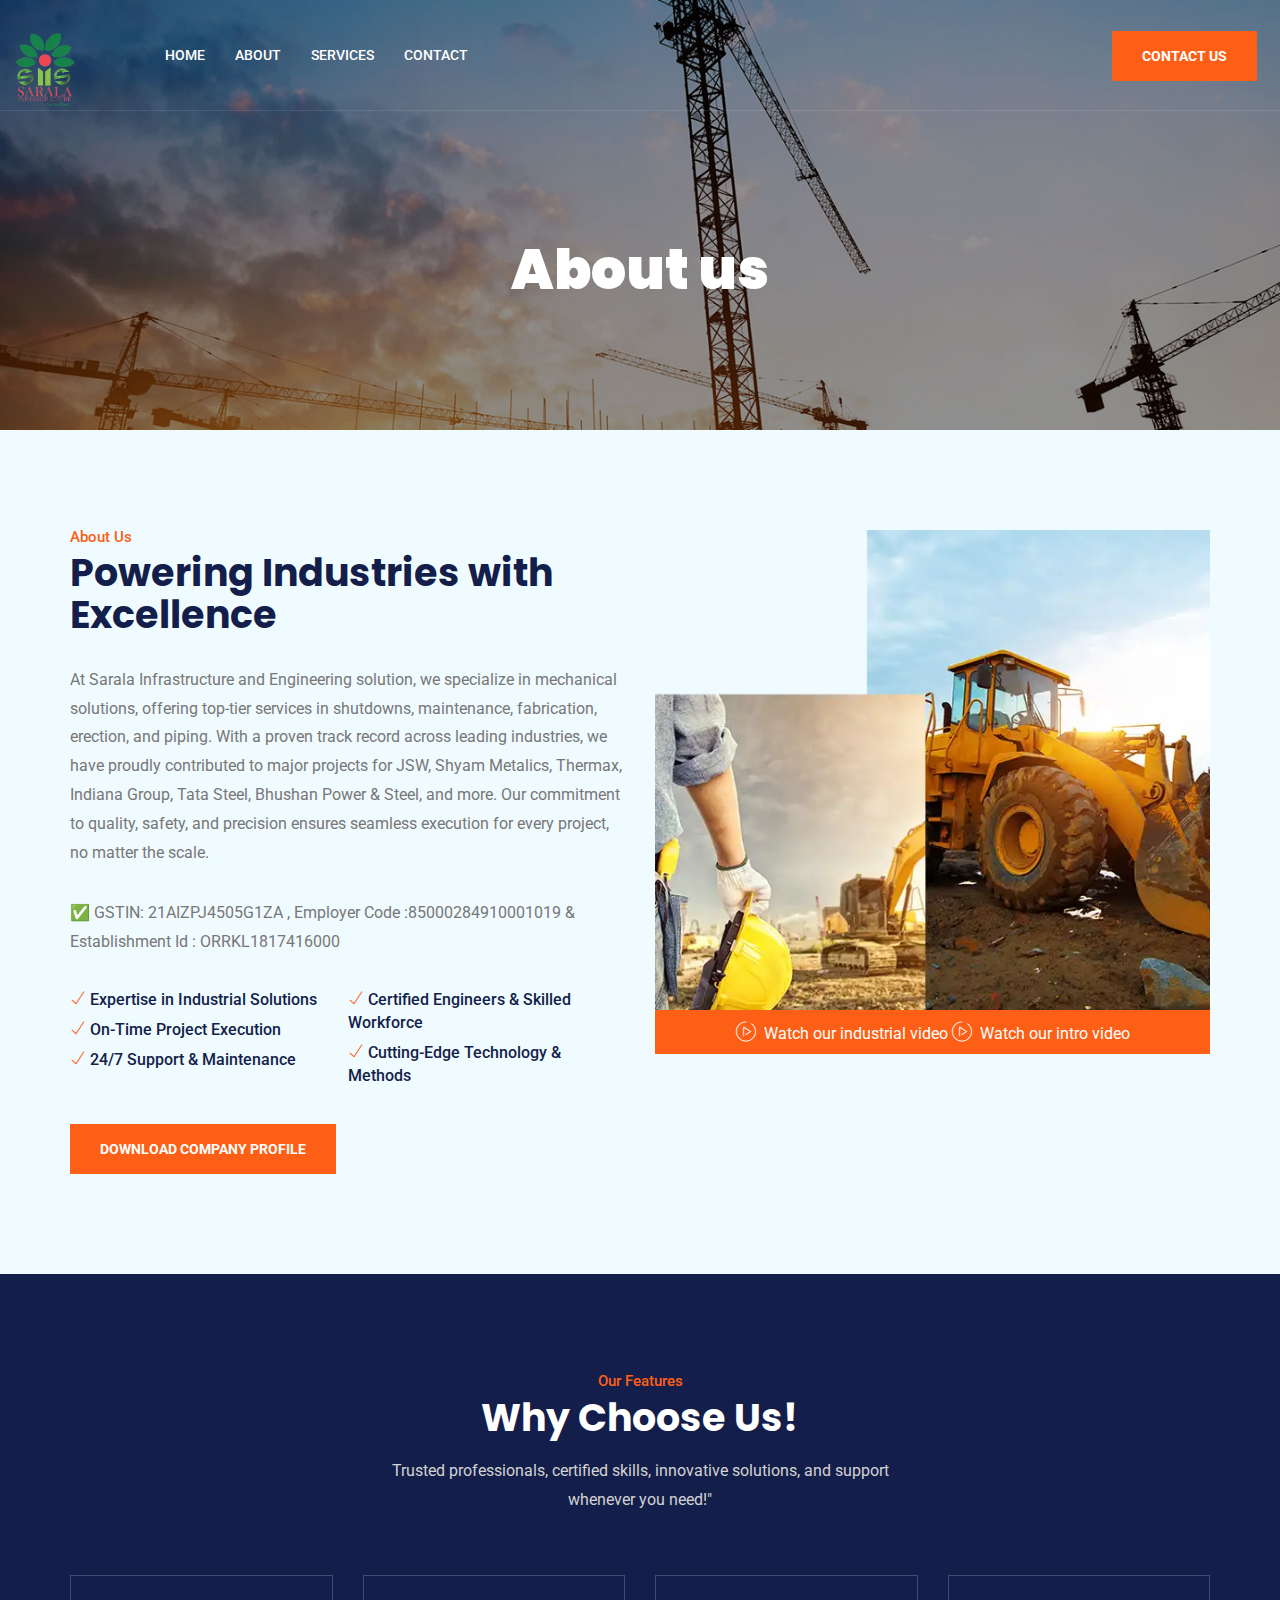
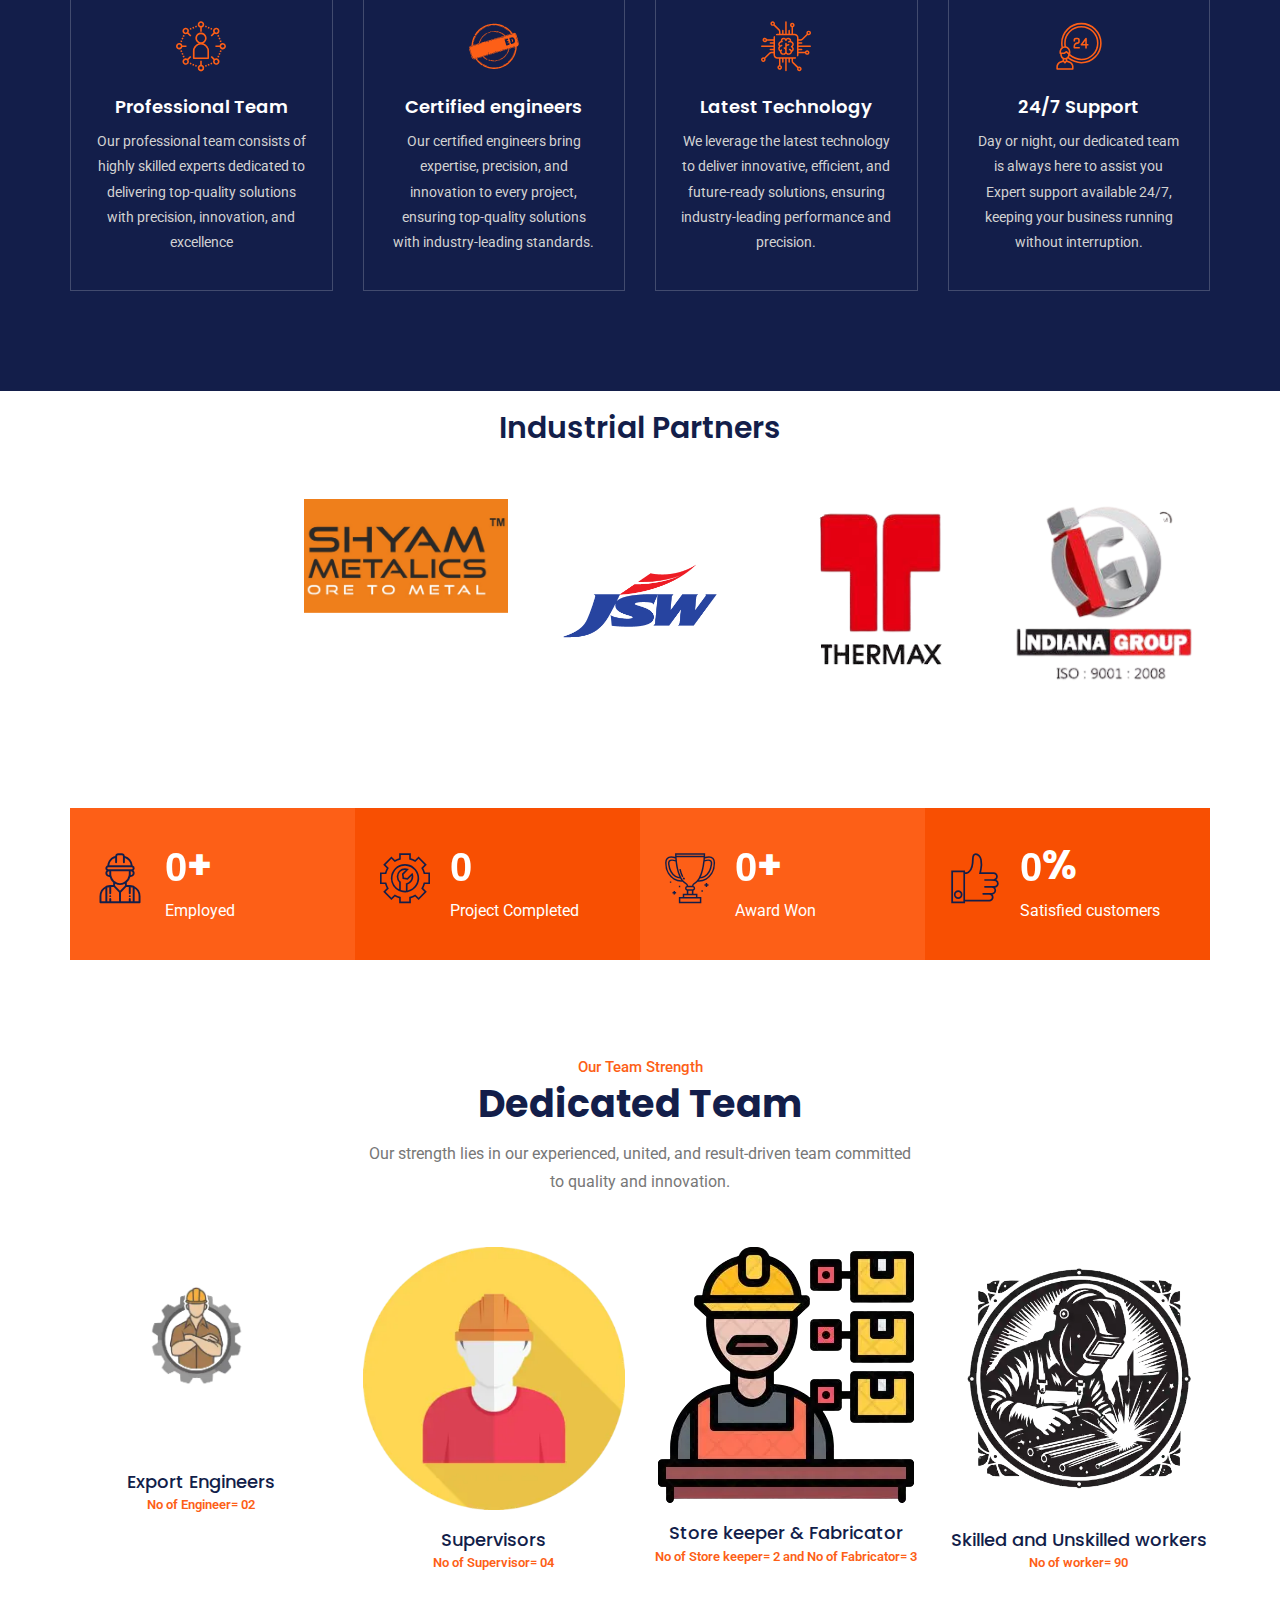
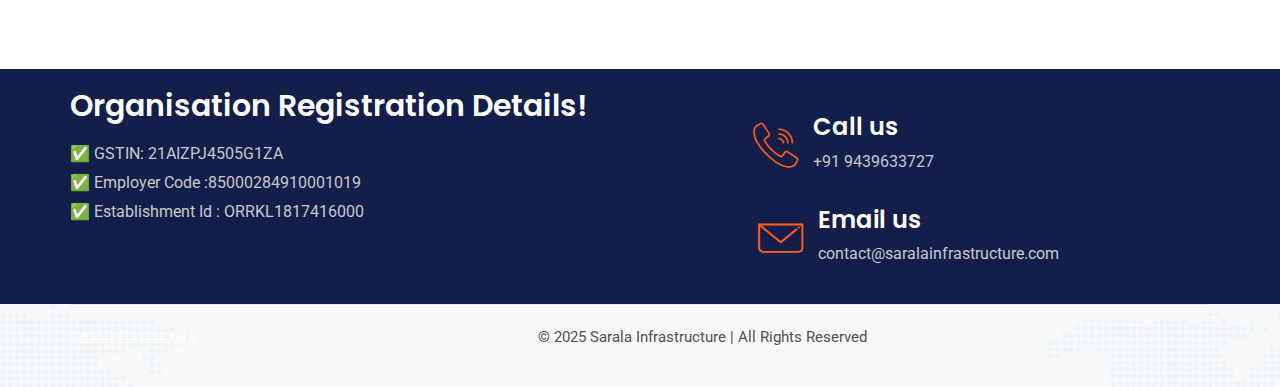
==== commit 0cd8dfa8: "After hosting this is commit" ====
--- a/about.html
+++ b/about.html
@@ -66,7 +66,7 @@
                             <span class="icon-bar"></span>
                             <span class="icon-bar"></span>
                         </button>
-                        <a class="navbar-brand" href="index.html"><img src="assets/images/Logo_saralainfrastructure.png" alt></a>
+                        <a class="navbar-brand" href="index.html"><img src="assets/images/Logo_saralainfrastructure.webp" alt></a>
                     </div>
                     <div id="navbar" class="navbar-collapse collapse navigation-holder">
                         <button class="close-navbar"><i class="ti-close"></i></button>
@@ -165,7 +165,7 @@
                     <div class="col col-md-6">
                         <div class="right-col">
                             <div class="img-holder">
-                                <img src="assets/images/about.png" alt>
+                                <img src="assets/images/about.webp" loading="lazy" alt>
                             </div>
                             <div class="video-holder">
                                 <a href="https://www.youtube.com/embed/J07qfsPrCec?si=0R9AurSh1DDBNe86" class="hero-video-btn video-btn"  data-type="iframe" tabindex="0"><i class="fi flaticon-play-button"></i>Watch our industrial video</a>
@@ -211,7 +211,7 @@
                             </div>
                             <div class="grid">
                                 <i class="fi flaticon-24-hours"></i>
-                                <h3>27/7 Support</h3>
+                                <h3>24/7 Support</h3>
                                 <p>Day or night, our dedicated team is always here to assist you</p>
                                 <p>Expert support available 24/7, keeping your business running without interruption.</p>
                             </div>
@@ -241,22 +241,22 @@
                     <div class="col col-xs-12"> 
                         <div class="partner-grids partners-slider">
                             <div class="grid">
-                                <img src="assets/images/partners/bhushan.png" alt>
-                            </div>
-                            <div class="grid">
-                                <img src="assets/images/partners/syam.jpg" alt>
-                            </div>
-                            <div class="grid">
-                                <img src="assets/images/partners/jsw.png" alt>
-                            </div>
-                            <div class="grid">
-                                <img src="assets/images/partners/thermax2.png" alt>
-                            </div>
-                            <div class="grid">
-                                <img src="assets/images/partners/indiana.png" alt>
-                            </div>
-                            <div class="grid">
-                                <img src="assets/images/partners/tatasteel.png" alt>
+                                <img src="assets/images/partners/bhushan." loading="lazy" alt>
+                            </div>
+                            <div class="grid">
+                                <img src="assets/images/partners/syam.jpg" loading="lazy" alt>
+                            </div>
+                            <div class="grid">
+                                <img src="assets/images/partners/jsw.png" loading="lazy" alt>
+                            </div>
+                            <div class="grid">
+                                <img src="assets/images/partners/thermax2.png" loading="lazy" alt>
+                            </div>
+                            <div class="grid">
+                                <img src="assets/images/partners/indiana.png" loading="lazy" alt>
+                            </div>
+                            <div class="grid">
+                                <img src="assets/images/partners/tatasteel.png" loading="lazy" alt>
                             </div>
                         </div>
                     </div>
@@ -326,7 +326,7 @@
                             <div class="grid">
                                 <div class="img-social">
                                     <div class="img-holder">
-                                       <img src="assets/images/team/engineerlogo.png" alt>
+                                       <img src="assets/images/team/engineerlogo.webp" loading="lazy" alt>
                                         
                                     </div>
                                     
@@ -339,16 +339,9 @@
                             <div class="grid">
                                 <div class="img-social">
                                     <div class="img-holder">
-                                        <img src="assets/images/team/supervisorlogo.png" alt>
+                                        <img src="assets/images/team/supervisorlogo.webp" loading="lazy" alt>
                                     </div>
-                                    <div class="social">
-                                        <ul>
-                                            <li><a href="#"><i class="ti-facebook"></i></a></li>
-                                            <li><a href="#"><i class="ti-twitter-alt"></i></a></li>
-                                            <li><a href="#"><i class="ti-linkedin"></i></a></li>
-                                            <li><a href="#"><i class="ti-pinterest"></i></a></li>
-                                        </ul>
-                                    </div>
+                                    
                                 </div>
                                 <div class="details">
                                     <h3>Supervisors</h3>
@@ -358,16 +351,9 @@
                             <div class="grid">
                                 <div class="img-social">
                                     <div class="img-holder">
-                                        <img src="assets/images/team/storekeeperlogo.png" alt>
+                                        <img src="assets/images/team/storekeeperlogo.webp" loading="lazy" alt>
                                     </div>
-                                    <div class="social">
-                                        <ul>
-                                            <li><a href="#"><i class="ti-facebook"></i></a></li>
-                                            <li><a href="#"><i class="ti-twitter-alt"></i></a></li>
-                                            <li><a href="#"><i class="ti-linkedin"></i></a></li>
-                                            <li><a href="#"><i class="ti-pinterest"></i></a></li>
-                                        </ul>
-                                    </div>
+                                    
                                 </div>
                                 <div class="details">
                                     <h3>Store keeper & Fabricator</h3>
@@ -378,16 +364,9 @@
                             <div class="grid">
                                 <div class="img-social">
                                     <div class="img-holder">
-                                        <img src="assets/images/team/fabricationlogo.png" alt>
+                                        <img src="assets/images/team/fabricationlogo.webp" loading="lazy" alt>
                                     </div>
-                                    <div class="social">
-                                        <ul>
-                                            <li><a href="#"><i class="ti-facebook"></i></a></li>
-                                            <li><a href="#"><i class="ti-twitter-alt"></i></a></li>
-                                            <li><a href="#"><i class="ti-linkedin"></i></a></li>
-                                            <li><a href="#"><i class="ti-pinterest"></i></a></li>
-                                        </ul>
-                                    </div>
+                                    
                                 </div>
                                 <div class="details">
                                     <h3>Skilled and Unskilled workers</h3>
